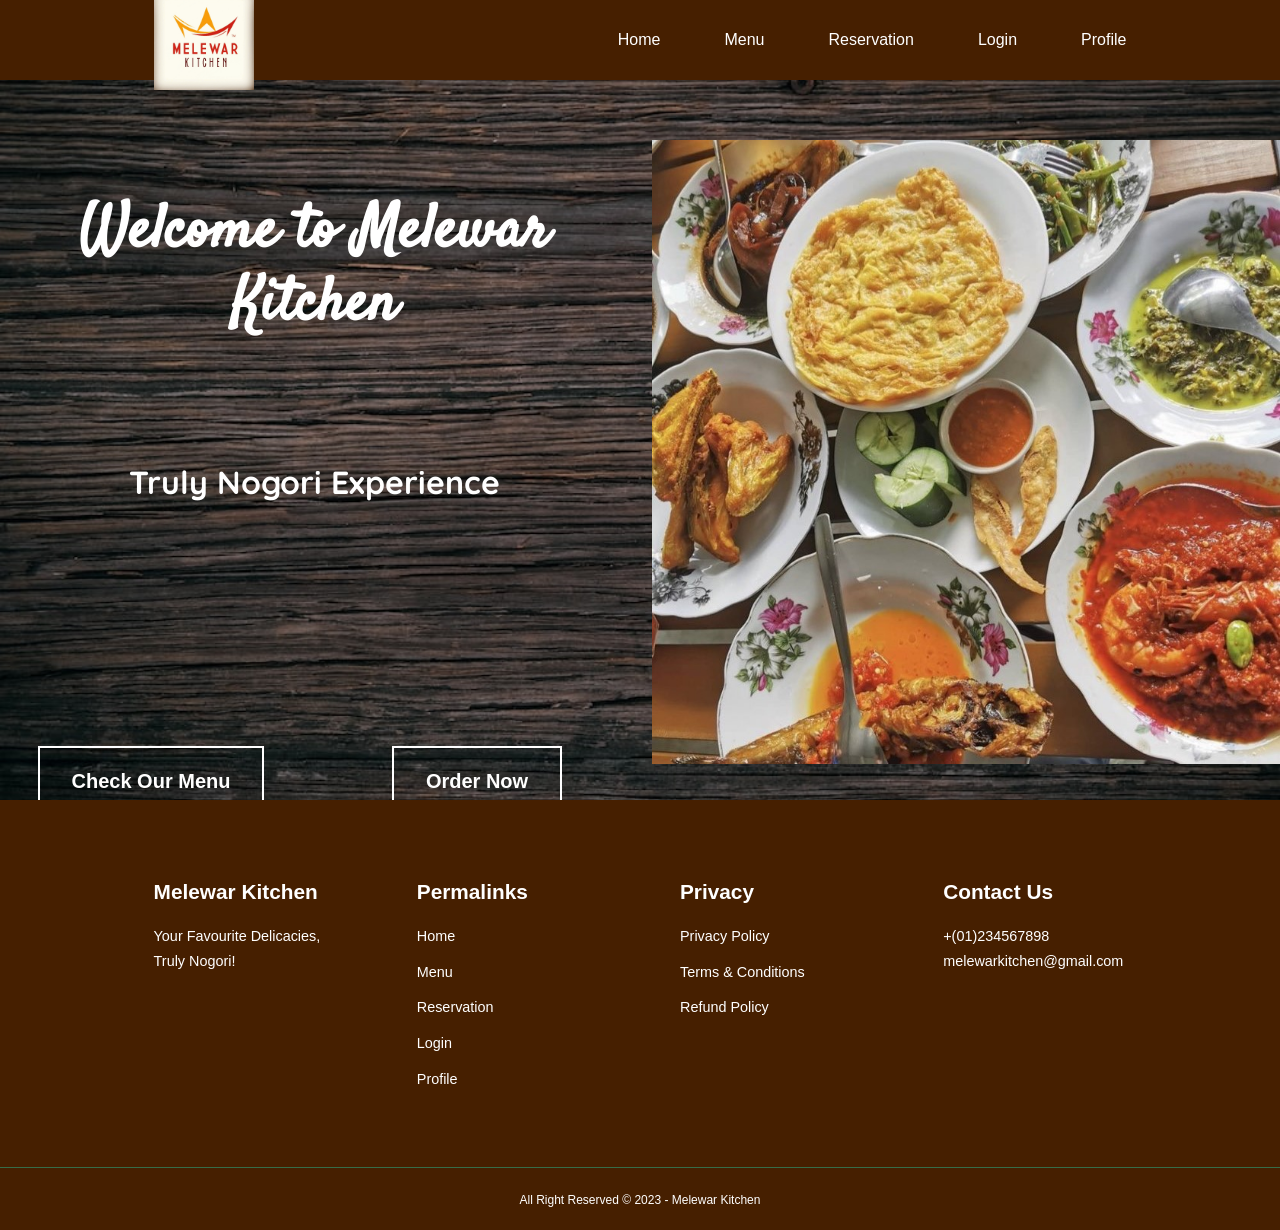
==== assignment/front/assignment/home.html @ eb142347 "first commit" ====
<!DOCTYPE html>
<html lang="en">
<head>
    <meta charset="UTF-8">
    <meta http-equiv="X-UA-Compatible" content="IE=edge">
    <meta name="viewport" content="width=device-width, initial-scale=1.0">

    <!-- CSS -->
    <link rel="stylesheet" href="./headerfooterstyle.css">
    <link rel="stylesheet" href="./profile.css">
    <!-- Google Fonts -->
    <link rel="stylesheet" href="https://fonts.googleapis.com/css2?family=Satisfy&display=swap">
    <link rel="stylesheet" href="https://fonts.googleapis.com/css2?family=Quicksand&display=swap">
    

    <title>Home | Melewar Kitchen</title>
</head>
<body>
    <nav>
        <div class="container nav-container">
            <a href="home.html">
                <img src="./res/logo.jpg"  alt="melewarkitchenlogo" width="100px">
            </a>
            <ul class="nav-menu">
                <li><a href="home.html">Home</a></li>
                <li><a href="menu.html">Menu</a></li>
                <li><a href="reservation.html">Reservation</a></li>
                <li><a href="login.html">Login</a></li>
                <li><a href="profile.html">Profile</a></li>
            </ul>
            <button id="open-menu-btn"><i class="uil uil-bars"></i></button>
            <button id="close-menu-btn"><i class="uil uil-multiply"></i></button>
        </div>
    </nav>
    <!---------------------------------------------------- END OF NAVBAR ---------------------------------------->

    <!----------------------------------------------- PAGE CONTENT START HERE ----------------------------------->
    <main class="bg-image">
        <div class="row" style="max-height: 600px;">
            <div class="col"><br>
                <h1 class="text-center-topic animate">Welcome to Melewar Kitchen</h1>
                <h2 class="text-center animate" style="margin-top: 120px; margin-bottom: -170px;">Truly Nogori Experience</h2>
                <div class="row" >
                    <div class="col-d-flex animate"><a href="menu.html" class="btn">Check Our Menu</a></div>
                    <div class="col-d-flex animate"><a href="reservation.html" class="btn">Order Now</a></div>
                </div>
            </div>
            <div class="col">
                <img src="./res/background.jpg" style="width:100%;">
            </div>
        </div>
    </main>
    <!------------------------------------------------- END OF PAGE CONTENT ------------------------------------->

    <footer class="footer">
        <div class="container footer-container">
            <div class="footer-1">
                <a href="home.html" class="footer-logo"><h4>Melewar Kitchen</h4></a>
                <p>
                    Your Favourite Delicacies,<br> Truly Nogori!
                </p>
            </div>

            <div class="footer-2">
                <h4>Permalinks</h4>
                <ul class="permalinks">
                    <li><a href="home.html">Home</a></li>
                    <li><a href="menu.html">Menu</a></li>
                    <li><a href="reservation.html">Reservation</a></li>
                    <li><a href="login.html">Login</a></li>
                    <li><a href="profile.html">Profile</a></li>
                </ul>
            </div>

            <div class="footer-3">
                <h4>Privacy</h4>
                <ul class="privacy">
                    <li><a href="privacy policy.html">Privacy Policy</a></li>
                    <li><a href="terms&condition.html">Terms & Conditions</a></li>
                    <li><a href="return policy.html">Refund Policy</a></li>
                </ul>
            </div>

            <div class="footer-4">
                <h4>Contact Us</h4>
                <div>
                    <p>+(01)234567898</p>
                    <p>melewarkitchen@gmail.com</p>
                </div>

                <ul class="footer-socials">
                    <li>
                        <a href="#"><i class="uil uil-facebook-f"></i></a>
                    </li>
                    <li>
                        <a href="#"><i class="uil uil-instagram-alt"></i></a>
                    </li>
                    <li>
                        <a href="#"><i class="uil uil-twitter"></i></a>
                    </li>
                    <li>
                        <a href="#"><i class="uil uil-linkedin-alt"></i></a>
                    </li>
                </ul>
            </div>
        </div>

        <div class="footer-copyright">
            <small>All Right Reserved &copy; 2023 - Melewar Kitchen</small>
        </div>
    </footer>
    <!------------------------------------------------ End Of Footer ---------------------------------------------->

    <script src="https://cdn.jsdelivr.net/npm/swiper@8/swiper-bundle.min.js"></script>
    <script src="./navmenu.js"></script>

    <script>
        var swiper = new Swiper(".mySwiper", {
            slidesPerView: 1,
            spaceBetween: 30,
            pagination: {
                el: ".swiper-pagination",
                clickable: true,
            },
            //when window width is >= 600px
            breakpoints: {
                600: {
                    slidesPerView: 2
                }
            }
        });
    </script>
</body>
</html>
---- assignment/front/assignment/headerfooterstyle.css ----
*{
    margin: 0;
    padding: 0;
    border: 0;
    outline: 0;
    text-decoration: none;
    list-style: none;
    box-sizing: border-box;
}

:root{
    --color-primary: #3AA655; 
    --color-success: #00bf8e; 
    --color-warning: #f7c94b;
    --color-danger: #d95333;
    --color-danger-variant: rgba(247, 88, 66, 0.4);
    --color-white: #fff;
    --color-light: rgba(255, 255, 255, 0.7);
    --color-black: #010101;
    --color-bg: #461F00; 
    --color-bg1: #C8A165; 
    --color-bg2: #366d48;

    --container-width-lg: 76%;
    --container-width-md: 90%;
    --container-width-sm: 94%;

    --transition: all 400ms ease;
}

body{
    font-family: "Montserrat", sans-serif;
    line-height: 1.7;
    color: var(--color-white);
    background: var(--color-bg);
}

.container{
    width: var(--container-width-lg);
    margin: 0 auto;
}
section{
    padding: 6rem 0;
}

section h2{
    text-align: center;
    margin-bottom: 4rem;
}

h1, h2, h3, h4, h5{
    line-height: 1.2;
}

h1{
    font-size: 2.4rem;
}

h2{
    font-size: 2rem;
}

h3{
    font-size: 1.6rem;
}

h4{
    font-size: 1.3rem;
}

h5{
    font-size: 1.1rem;
}

a{
    color: var(--color-white);
}

img{
    display: block;
    object-fit: cover;
}

/*aku ade edit kt button*/
.btn{
    display: inline-block;
    background: transparent;
    color: var(--color-white);
    padding: 1rem 2rem;
    border: 2px solid white;
    font-weight: 600;
}

.btn:hover{
    background: #461F00;
    color: var(--color-white);
    border-color: var(--color-white);
}
/*aku ade edit kt button*/

.btn-primary{
    background: var(--color-danger);
    color: var(--color-white);
}

/*animation*/
.animate {
  opacity: 0;
    transform: translateY(-20%);
    animation: popup 1s ease-in-out forwards;
  }
  @keyframes popup {
    0% {
      opacity: 0;
      transform: translateY(-20%);
    }
    100% {
      opacity: 1;
      transform: translateY(0);
    }
}


/* ==================================================== NAVBAR ================================================= */
nav{
    background: transparent;
    width: 100vw;
    height: 5rem;
    position: fixed;
    top: 0;
    z-index: 11;
}

/* Change navbar styles on scroll using JavScript */
.window-scroll {
    background: var(--color-bg);
    box-shadow: 0 1rem 2rem rgba(0, 0, 0, 0.2);
}

.nav-container{
    height: 100%;
    display: flex;
    justify-content: space-between;
    align-items: center;
}

nav button{
    display: none;
}

.nav-menu{
    display: flex;
    align-items: center;
    gap: 4rem;
}

.nav-menu a{
    font-size: 1rem;
    transition: var(--transition);
}

.nav-menu a:hover{
    color: var(--color-white);
    text-decoration: underline;
}

/*========================================= FOOTER =======================================*/
footer{
    background: var(--color-bg);
    padding-top: 5rem;
    font-size: 0.9rem;
}

.footer-container{
    display: grid;
    grid-template-columns: repeat(4, 1fr);
    gap: 5rem;
}

.footer-container > div h4 {
    margin-bottom: 1.2rem;
}

.footer-1 p{
    margin: 0 0 2rem;
}

.footer ul li{
    margin-bottom: 0.7rem;
}

.footer ul li a:hover{
    text-decoration: underline;
}

.footer-socials{
    display: flex;
    gap: 1rem;
    font-size: 1.2rem;
    margin-top: 2rem;
}

.footer-copyright{
    text-align: center;
    margin-top: 4rem;
    padding: 1.2rem 0;
    border-top: 1px solid var(--color-bg2);
}

/*================================ PAGE CONTENT STYLING START HERE =================================*/

main{
    position: relative;
    background-color: #C8A165;
    top: 5rem;
    overflow: hidden;
    margin-bottom: 5rem;
}

.bg-image {
    background-image: url("./res/table.jpeg");
    background-size: cover; /* adjust image size to cover the entire container */
    background-position: center; /* adjust image position */
    background-repeat: no-repeat; /* prevent image from repeating */
    /* add other styles as needed */
}

.hr{
    color: rgb(255, 255, 255);
    margin-top: 10px;
    width: 100%;
    border-width: 1px 0 0 0;
    border-style: solid;
}

.text-center-topic{
    color:rgb(255, 255, 255);
    margin-top: 30px;
    text-align: center !important;
    font-family: 'Satisfy', cursive;
    font-size: 3.8rem;
  }

.text-center{
    color:rgb(255, 255, 255);
    text-align: center !important;
    font-family: 'Quicksand', sans-serif;
  }

  .row {
    --bs-gutter-x: 1.5rem;
    --bs-gutter-y: 0;
    display: flex;
    flex-wrap: wrap;
    margin-top: calc(-1 * var(--bs-gutter-y));
    margin-right: calc(-0.5 * var(--bs-gutter-x));
    margin-left: calc(-0.5 * var(--bs-gutter-x));
  }
  .row > * {
    flex-shrink: 0;
    width: 100%;
    max-width: 100%;
    padding-right: calc(var(--bs-gutter-x) * 0.5);
    padding-left: calc(var(--bs-gutter-x) * 0.5);
    margin-top: var(--bs-gutter-y);
  }
  
  .col {
    text-align: center !important;
    flex: 1 0 0%;
  }

  .col-d-flex {
    display: flex !important;
    justify-content: center;
    align-items: center; /* This will vertically center the button */
    flex: 1 0 0%; 
    height: 100vh; 
}

/* Style the tab content */
.tabcontent {
    display: none;
    padding: 6px 12px;
    border: 1px solid #ccc;
    border-top: none;
}

.tab{
    /* background-color: #eb0909; */
    width: 80%;
    margin-right: auto;
    margin-left: auto;
    min-width: 900px;
    max-width: 1280px;
    /* box-shadow: 3px 3px 3px #666666; */
}

.wrapper{
    background-color: #C8A165;
    text-align: justify;
    color: #461F00;
    width: 80%;
    margin-right: auto;
    margin-left: auto;
    min-width: 900px;
    max-width: 1280px;
    box-shadow: 3px 3px 3px #666666;
}

.box{
    background-color: #60340fab;
    text-align: center;
    border-style: solid;
    border-width: 5px;
    float: right;
}

hr{
    background-color: #461F00;
    border-width: 1px 0 0 0;
    border-style: solid;
}
/* irfan */
body main {
    display: flex;
    justify-content: center;
    align-items: center;
    min-height: 80vh;

}
.border{
    position: relative;
    width: 400px;
    height: 420px;
    background: transparent;
    border: 2px solid rgba(255, 255, 255, 0.5) ;
    border-radius: 20px;
    backdrop-filter: blur(20px);
    box-shadow: 0 0 30px rgba(0, 0, 0, 0.5);
    display: flex;
    justify-content: center;
    align-items: center;
    transition: height .2s ease;
    overflow: hidden;
}
.border.active{
    height: 550px;
}
.border .form-box{
    width: 100%;
    padding: 40px;
}
.form-box h2{
    font-size: 2em;
    color: #ffffff;
    text-align: center;
}
.border .form-box.login{
    transition: transform .18s ease;
    transform: translateX(0);
}
.border.active .form-box.login{
    transition: none;
    transform: translateX(-400px);
}
.border .form-box.register{
    position: absolute;
    transition: none;
    transform: translateX(400px);
}
.border.active .form-box.register{
    transition: transform .18s ease;
    transform: translateX(0);
}
.input-box{
    position: relative;
    width: 100%;
    height: 50px;
    border-bottom: 2px solid #ffffff;
    margin: 15px 0;
}
.input-box label {
    position: absolute;
    top: 50%;
    left: 5px;
    transform: translateY(-50%);
    color: #ffffff;
    font-weight: 500;
    pointer-events: none;   
    transition: .5s;
}
.input-box input:focus~label,
.input-box input:valid~label{
    top: -5px;
}
.input-box input{
    width: 100%;
    height: 100%;
    background: transparent;
    border: none;
    outline: none;
    font-size: 1em;
    color: #ffffff;
    font-weight: 600;
    padding: 0 15px 0 5px;
}
.input-box .icon{
    position: absolute;
    right: 8px;
    font-size: 1.2em;
    color: #ffffff;
    line-height: 57px;
}
.remember-forgot{
    font-size: 0.9em;
    color: rgb(255, 255, 255);
    
    font-weight: 600;
    margin: -15px 0 15px;
    display: flex;
}
.remember-forgot a{
    color: #ffffff;
    text-decoration: none;
}
.remember-forgot a:hover{
    text-decoration: underline;
}
.btnSubmit{
    width: 100%;
    height: 45px;
    background: #ffffff;
    border: none;
    outline: none;
    border-radius: 6px;
    cursor: pointer;
    font-size: 1em;
    font-weight: 500;
}
.login-register{
    font-size: .9em;
    color: #ffffff;
    text-align: center;
    font-weight: 500;
    margin: 25px 0 10px;

}
.login-register p a {
    color: #ffffff;
    text-decoration: none;
    font-weight: 600;
}
.login-register p a:hover{
    text-decoration: underline;
}

/*paan*/
.reservation_row {
    --bs-gutter-x: 1.5rem;
    --bs-gutter-y: 0;
    display: flex;
    flex-wrap: wrap;
    margin-top: calc(-1 * var(--bs-gutter-y));
    margin-right: calc(-0.5 * var(--bs-gutter-x));
    margin-left: calc(-0.5 * var(--bs-gutter-x));
  justify-content: space-between;
  }
  .reservation_row > * {
    flex: 1;
    flex-basis: calc(100% / 3 * 2); /* 2/3 for left item */
    max-width: calc(100% / 3 * 2);
    padding-right: calc(var(--bs-gutter-x) * 0.5);
    padding-left: calc(var(--bs-gutter-x) * 0.5);
    margin-top: var(--bs-gutter-y);

  }
  .reservation_row > *:nth-child(2) {
    flex-basis: calc(100% / 3); /* 1/3 for right item */
    max-width: calc(100% / 3);
  }

.container-reservation {
    width: 100%;
	/* margin-bottom: 30px;
    margin-top: 30px; */
	height: 100%;
	padding: 20px;
	/* background-color: #ff726f; */
    background: transparent;
	border-radius: 10px;
    border: 2px solid rgba(255, 255, 255, 0.5) ;
	box-shadow: 0 0 10px rgba(0,0,0,0.5);
    backdrop-filter: blur(20px);
}

form {
	display: flex;
	flex-direction: column;
}

label.reservation {
    color: white;
	margin-top: 10px;
	font-weight: bold;
}

input[type="text"],
input[type="email"],
input[type="tel"]{
	padding: 10px;
	margin-top: 5px;
	border: none;
	border-radius: 5px;
    width: 160px;
}
input[type="date"]{
	padding: 10px;
	margin-top: 5px;
	border: none;
	border-radius: 5px;
    width: 110px;
}
input[type="time"]{
	padding: 10px;
	margin-top: 5px;
	border: none;
	border-radius: 5px;
    width: 90px;
}
input[type="number"] {
	padding: 10px;
	margin-top: 5px;
	border: none;
	border-radius: 5px;
    width: 150px;
}


input[type="submit"] {
	background-color: #4CAF50;
	color: #fff;
	padding: 10px 20px;
	border: none;
	border-radius: 5px;
	cursor: pointer;
	margin-top: 10px;
}

input[type="submit"]:hover {
	background-color: #3e8e41;
}
/*paan*/
/*================================ END OF PAGE CONTENT STYLING =====================================*/

/*          MEDIA QUERIES - FOR RESPONSIVE DESIGN BASED ON DEVICE SCREEN                    */
/*================================ MEDIA QUERIES (TABLETS) =================================*/
@media screen and (max-width: 1024px) {
    .container{
        width: var(--container-width-md);
    }

    h1{
        font-size: 2.2rem;
    }

    h2{
        font-size: 1.7rem;
    }

    h3{
        font-size: 1.4rem;
    }

    h4{
        font-size: 1.2rem;
    }
    h5{
        font-size: 1.1rem;
    }

    /* ========= NAVBAR =============================================== */
    nav button {
        display: inline-block;
        background: transparent;
        font-size: 1.8rem;
        color: var(--color-white);
        cursor: pointer;
    }

    nav button#close-menu-btn {
        display: none;
    }

    .nav-menu{
        position: fixed;
        top: 5rem;
        right: 5%;
        height: fit-content;
        width: 18rem;
        flex-direction: column;
        gap: 0;
        display: none;
    }

    .nav-menu li{
        width: 100%;
        height: 5.8rem;
        animation: animateNavItems 400ms linear forwards;
        transform-origin: top right;
        opacity: 0;
    }

    .nav-menu li:nth-child(2){
        animation-delay: 200ms;
    }

    .nav-menu li:nth-child(3){
        animation-delay: 400ms;
    }

    .nav-menu li:nth-child(4){
        animation-delay: 600ms;
    }

    @keyframes animateNavItems{
        0% {
            transform: rotateZ(-90deg);
        }

        100% {
            transform: rotateZ(0);
            opacity: 1;
        }
    }

    .nav-menu li a{
        background: var(--color-primary);
        box-shadow: -4rem 6rem 10rem rgba(0, 0, 0, 0.6);
        width: 100%;
        height: 100%;
        display: grid;
        place-items: center;
    }

    .nav-menu li a:hover{
        background: var(--color-bg2);
        color: var(--color-white);
    }

    /*==================================== FOOTER =======================================*/
    .footer-container{
        grid-template-columns: 1fr 1fr;
    }
}

/*============================== MEDIA QUERIES (PHONE) =================================*/
@media screen and (max-width: 600px) {
    .container{
        width: var(--container-width-sm);
    }

    /*================================ NAVBAR ======================================*/
    .nav-menu{
        right: 3%;
    }

    /*================================ FOOTER ======================================*/
    .footer-container{
        grid-template-columns: 1fr;
        text-align: center;
        gap: 2rem;
    }

    .footer-1 p{
        margin: 1rem auto;
    }

    .footer-socials {
        justify-content: center;
    }
}
---- assignment/front/assignment/profile.css ----
.profile_container {
    display: flex;
    justify-content: center; 
    align-items: center; 
    height: 55vh; 
  }
  
  table {
    border-collapse: collapse; 
  }
  
  td {
    border: none;
    padding: 10px;
  }

  /*  */
  .form-container {
    display: flex;
    flex-direction: column;
    align-items: center;
    height: 55vh;
    margin-top: 40px;
  }
  
  .form-group {
    display: flex;
    align-items: center;
    margin-bottom: 12px;
  }
  
  .form-group label {
    width: 100px;
    text-align: left;
    margin-right: 30px;
    margin-bottom: 10px;
  }
  
  .form-group input {
    width: 200px;
  border-bottom: 1px solid white;
}
  
.form-group .icon{
  position: absolute;
  right: 8px;
  font-size: 1.2em;
  color: #ffffff;
  line-height: 57px;
}

  .btn {
    font-size: 20px;
  }
  
  .profile_border{
    position: relative;
    width: 450px;
    height:570px;
    background: transparent;
    border: 2px solid rgba(255, 255, 255, 0.5) ;
    border-radius: 20px;
    backdrop-filter: blur(20px);
    box-shadow: 0 0 30px rgba(0, 0, 0, 0.5);
    display: flex;
    justify-content: center;
    align-items: center;
    transition: height .2s ease;
    overflow: hidden;
}

input[type="password"] {
  border-radius: 5px;
  width: 200px;
  height: 35px;
}
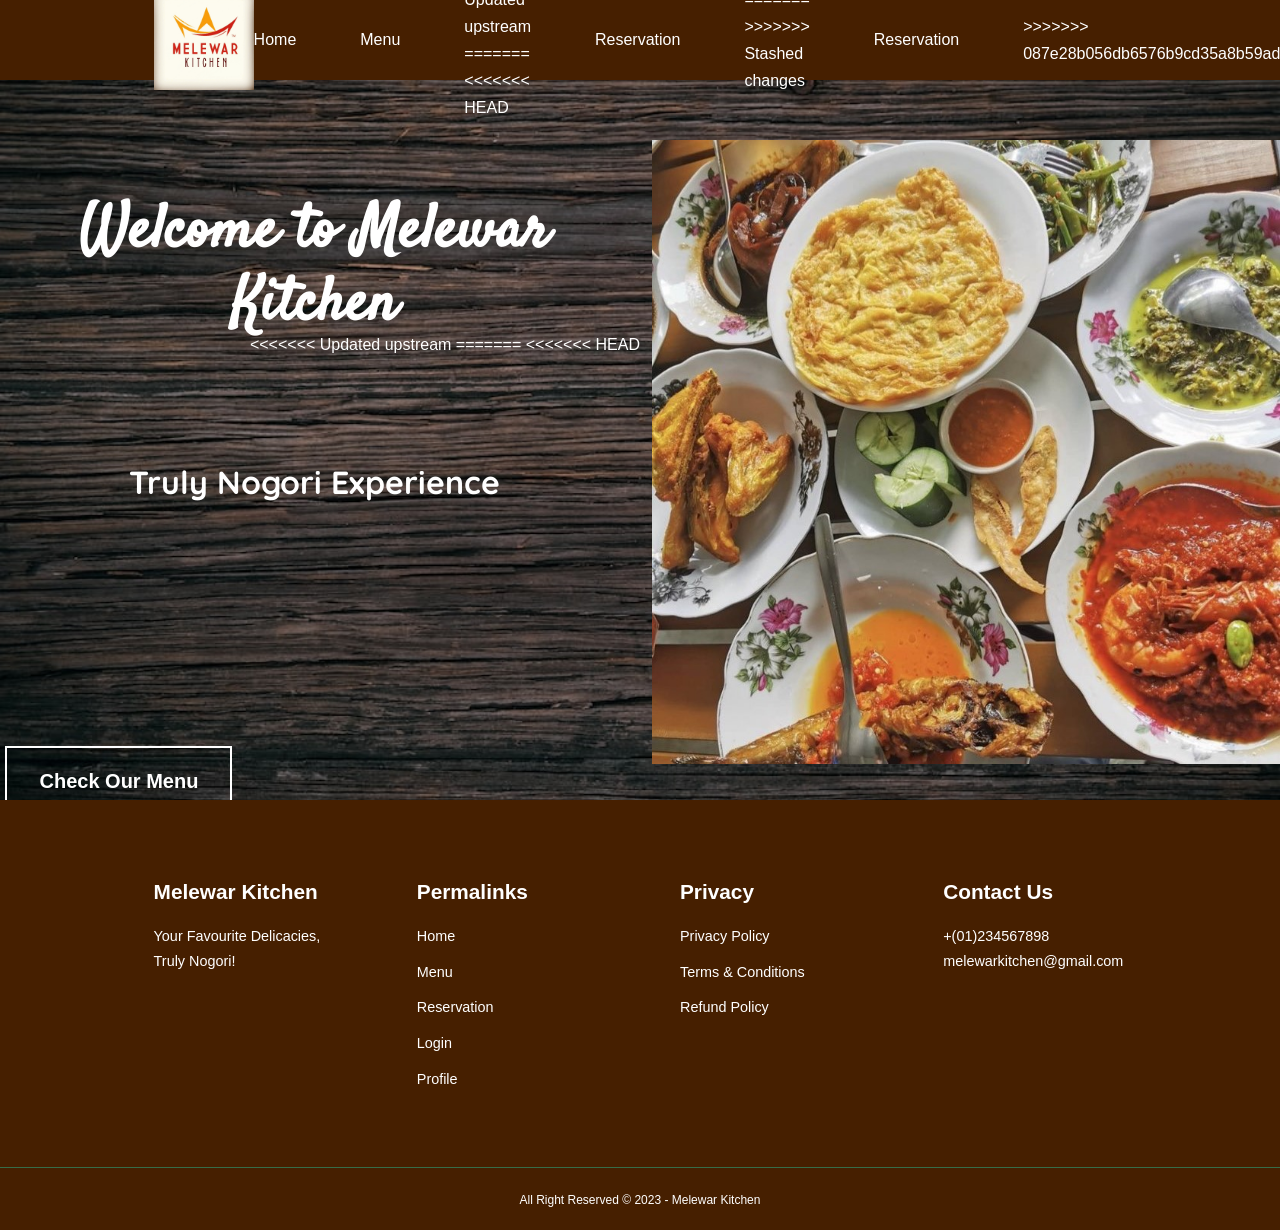
==== commit 25f7bd47: "reservation user database done" ====
--- a/assignment/front/assignment/home.html
+++ b/assignment/front/assignment/home.html
@@ -23,8 +23,15 @@
             </a>
             <ul class="nav-menu">
                 <li><a href="home.html">Home</a></li>
-                <li><a href="menu.html">Menu</a></li>
+                <li><a href="menu.php">Menu</a></li>
+<<<<<<< Updated upstream
+=======
+<<<<<<< HEAD
+                <li><a href="reservation.php">Reservation</a></li>
+=======
+>>>>>>> Stashed changes
                 <li><a href="reservation.html">Reservation</a></li>
+>>>>>>> 087e28b056db6576b9cd35a8b59adb19a1a17a1c
                 <li><a href="login.html">Login</a></li>
                 <li><a href="profile.html">Profile</a></li>
             </ul>
@@ -41,8 +48,15 @@
                 <h1 class="text-center-topic animate">Welcome to Melewar Kitchen</h1>
                 <h2 class="text-center animate" style="margin-top: 120px; margin-bottom: -170px;">Truly Nogori Experience</h2>
                 <div class="row" >
-                    <div class="col-d-flex animate"><a href="menu.html" class="btn">Check Our Menu</a></div>
+                    <div class="col-d-flex animate"><a href="menu.php" class="btn">Check Our Menu</a></div>
+<<<<<<< Updated upstream
+=======
+<<<<<<< HEAD
+                    <div class="col-d-flex animate"><a href="reservation.php" class="btn">Order Now</a></div>
+=======
+>>>>>>> Stashed changes
                     <div class="col-d-flex animate"><a href="reservation.html" class="btn">Order Now</a></div>
+>>>>>>> 087e28b056db6576b9cd35a8b59adb19a1a17a1c
                 </div>
             </div>
             <div class="col">
@@ -65,7 +79,7 @@
                 <h4>Permalinks</h4>
                 <ul class="permalinks">
                     <li><a href="home.html">Home</a></li>
-                    <li><a href="menu.html">Menu</a></li>
+                    <li><a href="menu.php">Menu</a></li>
                     <li><a href="reservation.html">Reservation</a></li>
                     <li><a href="login.html">Login</a></li>
                     <li><a href="profile.html">Profile</a></li>
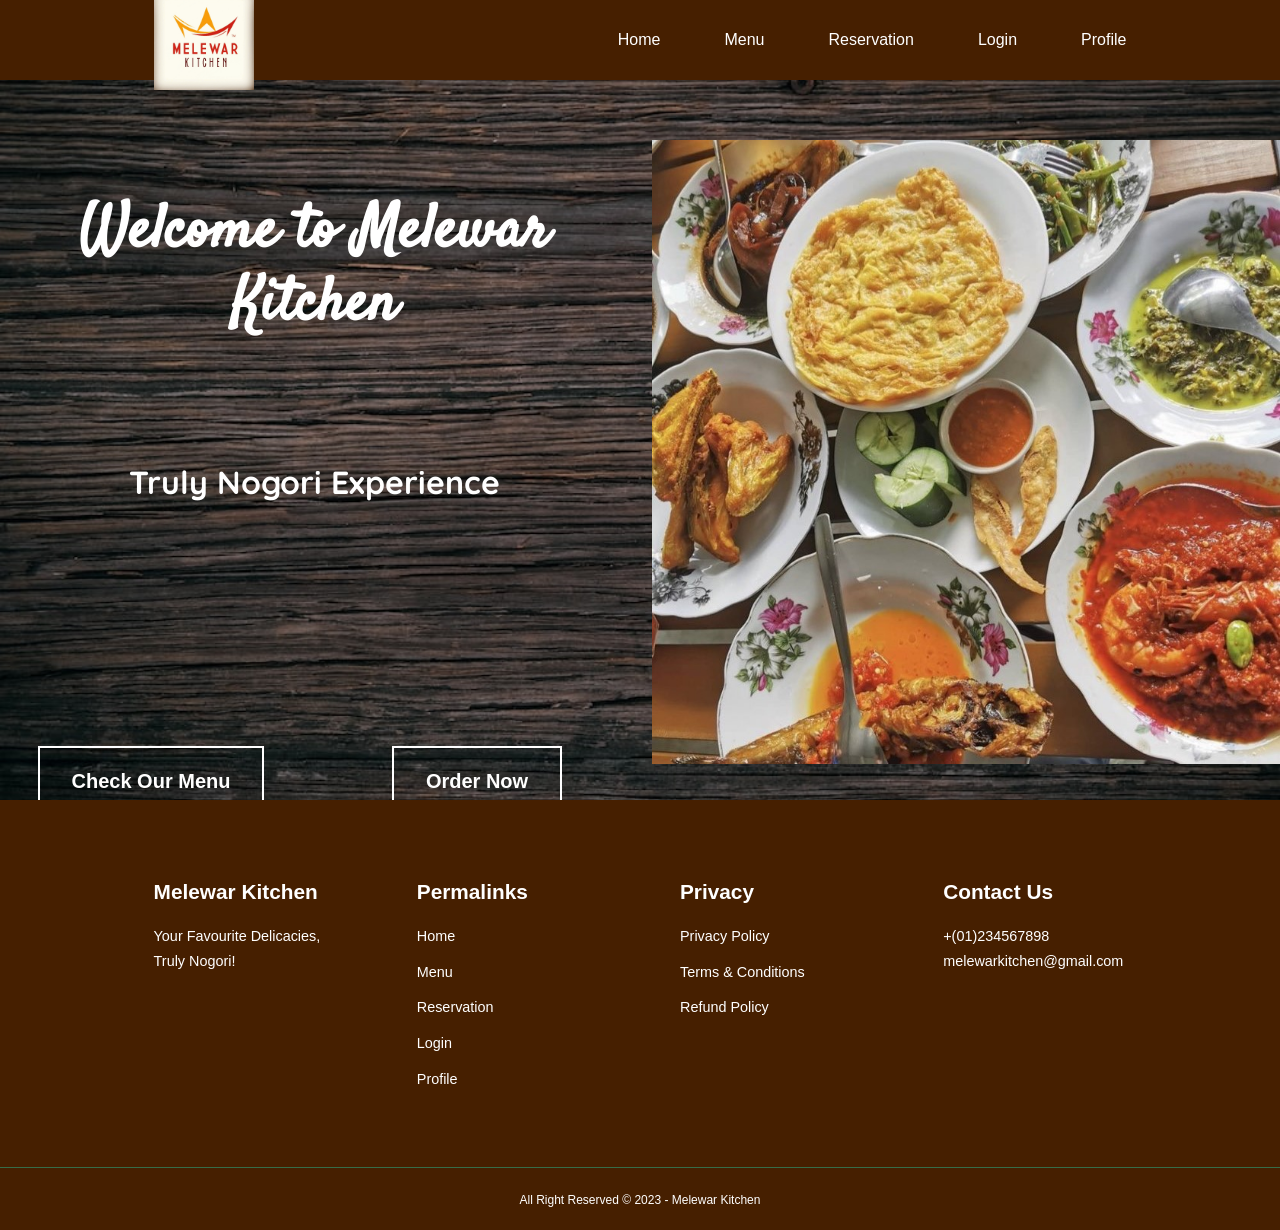
==== commit ff2e5a0a: "Merge pull request #15 from haniffhasri/master s" ====
--- a/assignment/front/assignment/home.html
+++ b/assignment/front/assignment/home.html
@@ -24,14 +24,7 @@
             <ul class="nav-menu">
                 <li><a href="home.html">Home</a></li>
                 <li><a href="menu.php">Menu</a></li>
-<<<<<<< Updated upstream
-=======
-<<<<<<< HEAD
-                <li><a href="reservation.php">Reservation</a></li>
-=======
->>>>>>> Stashed changes
                 <li><a href="reservation.html">Reservation</a></li>
->>>>>>> 087e28b056db6576b9cd35a8b59adb19a1a17a1c
                 <li><a href="login.html">Login</a></li>
                 <li><a href="profile.html">Profile</a></li>
             </ul>
@@ -49,14 +42,7 @@
                 <h2 class="text-center animate" style="margin-top: 120px; margin-bottom: -170px;">Truly Nogori Experience</h2>
                 <div class="row" >
                     <div class="col-d-flex animate"><a href="menu.php" class="btn">Check Our Menu</a></div>
-<<<<<<< Updated upstream
-=======
-<<<<<<< HEAD
-                    <div class="col-d-flex animate"><a href="reservation.php" class="btn">Order Now</a></div>
-=======
->>>>>>> Stashed changes
                     <div class="col-d-flex animate"><a href="reservation.html" class="btn">Order Now</a></div>
->>>>>>> 087e28b056db6576b9cd35a8b59adb19a1a17a1c
                 </div>
             </div>
             <div class="col">
@@ -79,7 +65,7 @@
                 <h4>Permalinks</h4>
                 <ul class="permalinks">
                     <li><a href="home.html">Home</a></li>
-                    <li><a href="menu.php">Menu</a></li>
+                    <li><a href="menu.html">Menu</a></li>
                     <li><a href="reservation.html">Reservation</a></li>
                     <li><a href="login.html">Login</a></li>
                     <li><a href="profile.html">Profile</a></li>
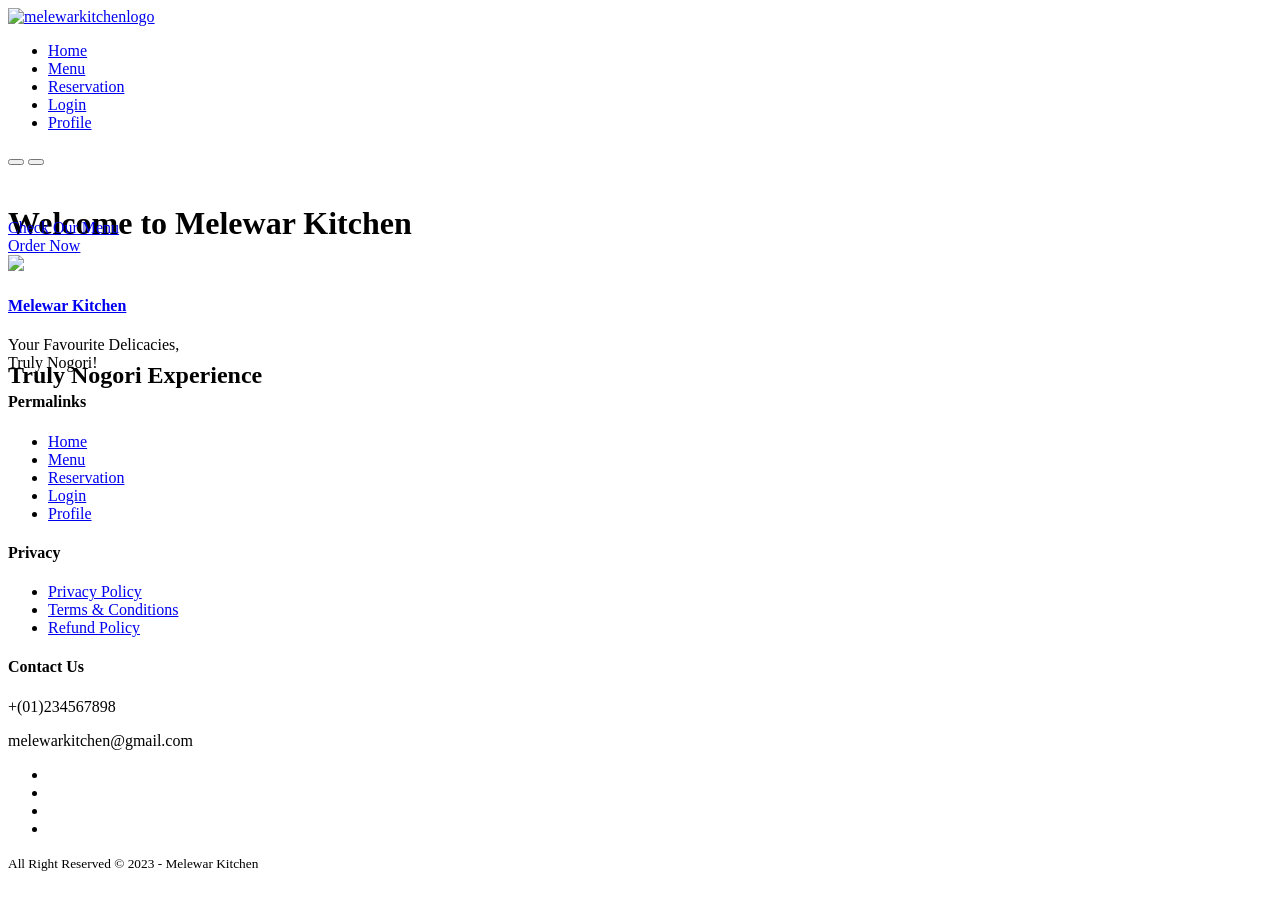
==== commit cbfb584b: "Merge pull request #29 from haniffhasri/master d" ====
--- a/assignment/front/assignment/home.html
+++ b/assignment/front/assignment/home.html
@@ -24,7 +24,7 @@
             <ul class="nav-menu">
                 <li><a href="home.html">Home</a></li>
                 <li><a href="menu.php">Menu</a></li>
-                <li><a href="reservation.html">Reservation</a></li>
+                <li><a href="reservation.php">Reservation</a></li>
                 <li><a href="login.html">Login</a></li>
                 <li><a href="profile.html">Profile</a></li>
             </ul>
